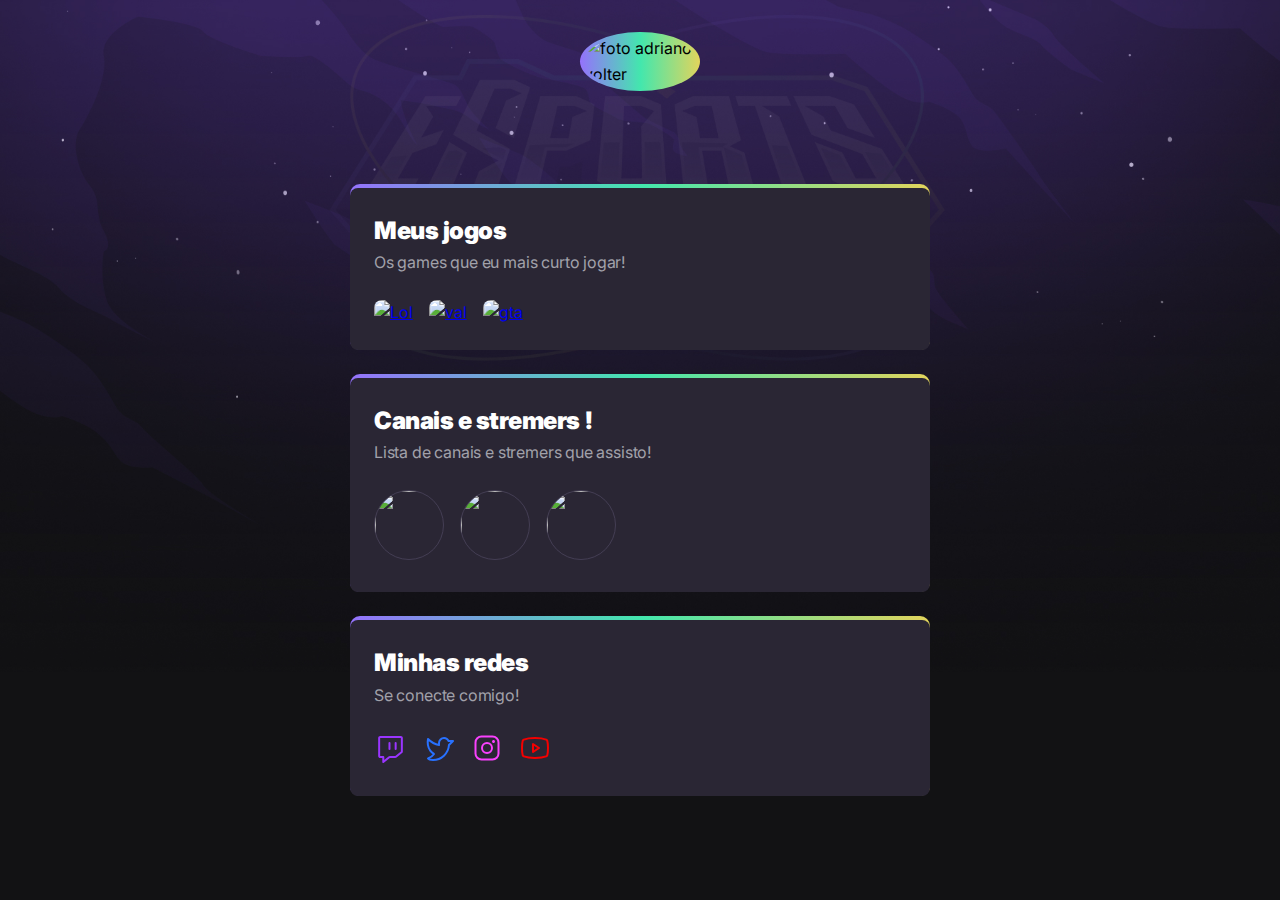
==== index .html @ 4e8849a3 "Initial commit nlw" ====
<!DOCTYPE html>
<html lang="pt-br">
    <head>
        <meta charset="UTF-8">
        <meta http-equiv="X-UA-Compatible" content="IE=edge">
        <meta name="viewport" content="width=device-width, initial-scale=1.0">
        <link rel="preconnect" href="https://fonts.googleapis.com">
        <link rel="preconnect" href="https://fonts.gstatic.com" crossorigin>
        <link href="https://fonts.googleapis.com/css2?family=Inter:wght@400;900&display=swap" rel="stylesheet">
        <link rel="stylesheet" href="./style.css">
        <title>Document</title>
    </head>
    <body>
        <header>
            <div>
                <img src="https://github.com/AdrianoVolter.png" alt="foto adriano volter">
            </div>    
        </header>
        <main>
            <section>
                <div>
                    <h2>Meus jogos</h2>
                    <p>Os games que eu mais curto jogar!</p>
                    <ul class="games-list">
                        <li>
                            <a target="_blank"
                             href="https://www.twitch.tv/directory/game/League%20of%20Legends">
                                <img src="https://static-cdn.jtvnw.net/ttv-boxart/21779-188x250.jpg" alt="Lol">
                            </a>
                        </li>
                        
                        <li>
                            <a target="_blank"
                             href="https://www.twitch.tv/directory/game/VALORANT">
                                <img src="https://static-cdn.jtvnw.net/ttv-boxart/516575-188x250.jpg" alt="val">
                            </a>
                        </li>

                        <li>
                            <a target="_blank"
                             href="https://www.twitch.tv/directory/game/Grand%20Theft%20Auto%20V">
                                <img src="https://static-cdn.jtvnw.net/ttv-boxart/32982_IGDB-188x250.jpg" alt="gta">
                            </a>
                        </li>

                    </ul>
                </div>
            </section>

            <section>
                <div>
                    <h2>Canais e stremers !</h2>
                    <p>Lista de canais e stremers que assisto!</p>
                    <ul class="channel-list">
                        <li>
                            <a target="_blank"
                             href="https://www.twitch.tv/yoda">
                                <img src="https://static-cdn.jtvnw.net/jtv_user_pictures/a1489408-be7a-42b8-b823-962d1e0f0a6a-profile_image-150x150.png" alt="">
                            </a>
                        </li>
                        
                        <li>
                            <a target="_blank"
                             href="https://www.twitch.tv/zakl1k">
                                <img src="https://static-cdn.jtvnw.net/jtv_user_pictures/0e5b4590-626e-410c-a08b-65a54953b983-profile_image-150x150.png" alt="">
                            </a>
                        </li>

                        <li>
                            <a target="_blank"
                             href="https://www.twitch.tv/amandrakarp">
                                <img src="https://static-cdn.jtvnw.net/jtv_user_pictures/7d8083df-2f0f-4ee6-8cc4-aba22d2e63bd-profile_image-150x150.png" alt="">
                            </a>
                        </li>

                    </ul>
                </div>
            </section>

            <section>
                <div>
                    <h2>Minhas redes </h2>
                    <p>Se conecte comigo!</p>
                    <ul class="games-list">
                        <li>
                            <a target="_blank"
                             href="">
                                    <svg width="33" height="32" viewBox="0 0 33 32" fill="none" xmlns="http://www.w3.org/2000/svg">
                                    <path d="M21.2824 25H15.8426C15.6011 25.0001 15.3678 25.0844 15.1852 25.2375L9.28125 30V25H6.1875C5.914 25 5.65169 24.8946 5.4583 24.7071C5.2649 24.5196 5.15625 24.2652 5.15625 24V6C5.15625 5.73478 5.2649 5.48043 5.4583 5.29289C5.65169 5.10536 5.914 5 6.1875 5H26.8125C27.086 5 27.3483 5.10536 27.5417 5.29289C27.7351 5.48043 27.8438 5.73478 27.8438 6V19.5375C27.8417 19.6832 27.8072 19.8267 27.7427 19.9583C27.6782 20.0899 27.5851 20.2065 27.4699 20.3L21.9398 24.7625C21.7572 24.9156 21.5239 24.9999 21.2824 25V25Z" stroke="#9A35FF" stroke-width="2" stroke-linecap="round" stroke-linejoin="round"/>
                                    <path d="M21.6562 11V17" stroke="#9A35FF" stroke-width="2" stroke-linecap="round" stroke-linejoin="round"/>
                                    <path d="M15.4688 11V17" stroke="#9A35FF" stroke-width="2" stroke-linecap="round" stroke-linejoin="round"/>
                                    </svg>
                                    
                            </a>
                        </li>
                        
                        <li>
                            <a target="_blank"
                             href="">
                             <svg width="32" height="32" viewBox="0 0 32 32" fill="none" xmlns="http://www.w3.org/2000/svg">
                                <path d="M16 11C16 8.25003 18.3125 5.96253 21.0625 6.00003C22.0256 6.01115 22.9649 6.30018 23.7676 6.83237C24.5704 7.36457 25.2023 8.11728 25.5875 9.00003H30L25.9625 13.0375C25.7019 17.0932 23.9066 20.8975 20.9415 23.6769C17.9764 26.4562 14.0641 28.002 10 28C6 28 5 26.5 5 26.5C5 26.5 9 25 11 22C11 22 3 18 5 7.00003C5 7.00003 10 12 16 13V11Z" stroke="#2871FF" stroke-width="2" stroke-linecap="round" stroke-linejoin="round"/>
                                </svg>
                                
                            </a>
                        </li>

                        <li>
                            <a target="_blank"
                             href="">
                             <svg width="32" height="32" viewBox="0 0 32 32" fill="none" xmlns="http://www.w3.org/2000/svg">
                                <path d="M16 21C18.7614 21 21 18.7614 21 16C21 13.2386 18.7614 11 16 11C13.2386 11 11 13.2386 11 16C11 18.7614 13.2386 21 16 21Z" stroke="#FA41FE" stroke-width="2" stroke-miterlimit="10"/>
                                <path d="M21.5 4.5H10.5C7.18629 4.5 4.5 7.18629 4.5 10.5V21.5C4.5 24.8137 7.18629 27.5 10.5 27.5H21.5C24.8137 27.5 27.5 24.8137 27.5 21.5V10.5C27.5 7.18629 24.8137 4.5 21.5 4.5Z" stroke="#FA41FE" stroke-width="2" stroke-linecap="round" stroke-linejoin="round"/>
                                <path d="M22.5 11C23.3284 11 24 10.3284 24 9.5C24 8.67157 23.3284 8 22.5 8C21.6716 8 21 8.67157 21 9.5C21 10.3284 21.6716 11 22.5 11Z" fill="#FA41FE"/>
                                </svg>
                                
                            </a>
                        </li>

                        <li>
                            <a target="_blank"
                             href="">
                             <svg width="32" height="32" viewBox="0 0 32 32" fill="none" xmlns="http://www.w3.org/2000/svg">
                                <path d="M20 16L14 12V20L20 16Z" stroke="#F40000" stroke-width="2" stroke-linecap="round" stroke-linejoin="round"/>
                                <path d="M3 16C3 19.725 3.3875 21.9 3.675 23.025C3.75427 23.3302 3.90418 23.6126 4.11262 23.8493C4.32106 24.0859 4.58221 24.2703 4.875 24.3875C9.0625 25.9875 16 25.95 16 25.95C16 25.95 22.9375 25.9875 27.125 24.3875C27.4178 24.2703 27.6789 24.0859 27.8874 23.8493C28.0958 23.6126 28.2457 23.3302 28.325 23.025C28.6125 21.9 29 19.725 29 16C29 12.275 28.6125 10.1 28.325 8.975C28.2457 8.66975 28.0958 8.38741 27.8874 8.15074C27.6789 7.91407 27.4178 7.7297 27.125 7.6125C22.9375 6.0125 16 6.05 16 6.05C16 6.05 9.0625 6.0125 4.875 7.6125C4.58221 7.7297 4.32106 7.91407 4.11262 8.15074C3.90418 8.38741 3.75427 8.66975 3.675 8.975C3.3875 10.1 3 12.275 3 16Z" stroke="#F40000" stroke-width="2" stroke-linecap="round" stroke-linejoin="round"/>
                                </svg>
                                
                            </a>
                        </li>

                        <li>
                            
                        </li>

                    </ul>
                </div>
            </section>
        </main>
    </body>
</html>
---- style.css ----
* {
    margin: 0;
    padding: 0;
    box-sizing: border-box;
}

ul {
    list-style: none;
}
   
body{
    background-image: url("assets/Fundo.jpg");
    background-position: top center;
    background-size: 100% auto;
    background-repeat: no-repeat;
    background-color: #121214;
}
body * {
    font-family: 'Inter', sans-serif;
    line-height: 160%;
}

header {
    padding-top: 32px;
    height: calc(120px + 32px);
}

header div{ 
    width: 120px;
    margin: auto;
    background-image: linear-gradient(90deg, #9572FC 0%, #43E7AD 50.52%, #E2D45C 100%);
    border-radius: 50%;
    padding: 4px;
    display: flex;
    transition: tranform .3s;
} 

header div img{
    width: 100%;
    border-radius: 50%;
}

header div:hover{
    transform: scale(1.1);
}

main{
    max-width: 580px;
    width: 90%;
    margin: auto;
    display: grid;
    gap: 24px;
    margin-top: 32px;
}

section {
    color: white;
    background-image: linear-gradient(90deg, #9572FC 0%, #43E7AD 50.52%, #E2D45C 100%);
    padding-top: 4px;
    border-radius: 10px;
}

 section div{
    background: #2A2634;
    padding: 32px;
    padding: 24px;
    border-radius: 8px;
}
section h2 {
    font-weight: 900;
    font-size: 24px;
    letter-spacing: -0.47px;
}

section p {
    font-weight: 400;
    font-size: 16px;
    letter-spacing: -0.18px;
    color: #A1A1AA;
}

section ul {
    display: flex;
    gap: 16px;
    margin-top: 24px;
}
section ul li {
    transition: tranform .3s;
}

section ul li:hover{
    transform: scale(1.1);
    
}

.games-list img {
    width: 90px;
    height: 120px;
    border-radius: 8px;
    flex: none;
    order: 0;
    flex-grow: 0;
}

.channel-list img {
    box-sizing: border-box;
    width: 70px;
    height: 70px;
    border: 1px solid #443E54;
    border-radius: 999px;
    flex: none;
    order: 0;
    flex-grow: 0;
}

/*Animaçao*/

header div{
    animation: fromTop .7s .5s backwards;
}

@keyframes fromTop {
    from {
        opacity: 0;
        transform: translateY(-30px);
    }

    to {
        opacity: 1;
        transform: translateY(0);
    }
}

main section{
    animation: fromButton .7s backwards;

}

main section:nth-child(1){
    animation-delay: 0;
}

main section:nth-child(2){
    animation-delay: .4s;
}

main section:nth-child(3){
    animation-delay: .7s;
}

@keyframes fromButton {
    from {
        opacity: 0;
        transform: translateY(30px);
    }

    to {
        opacity: 1;
        transform: translateY(0);
    }

}
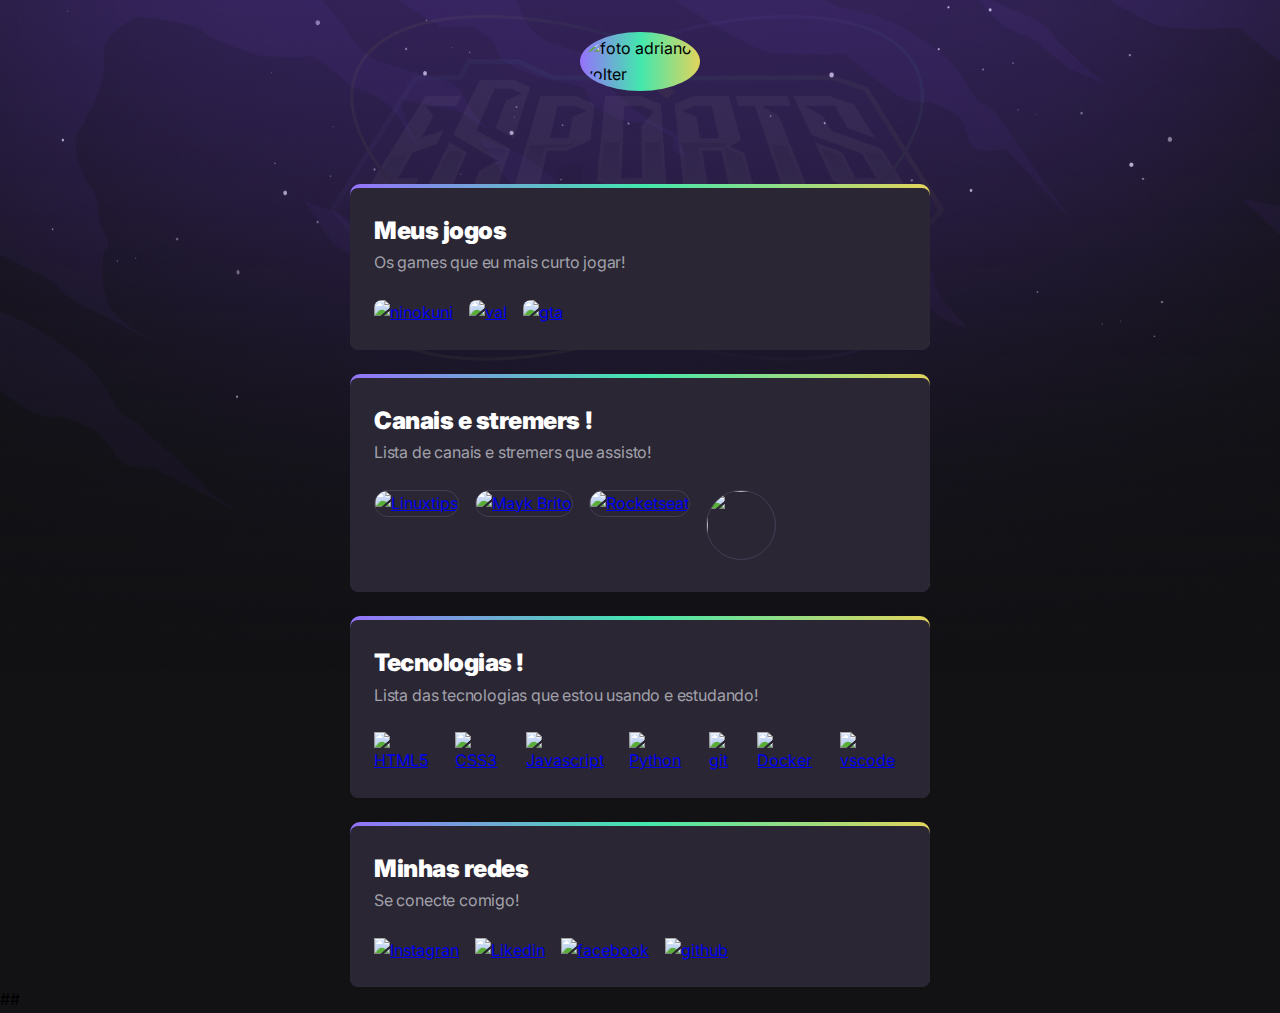
==== commit 1c4f1377: "Update index .html" ====
--- a/index .html
+++ b/index .html
@@ -19,20 +19,23 @@
         <main>
             <section>
                 <div>
-                    <h2>Meus jogos</h2>
+                    <h2>Meus jogos 
+                        
+                    </h2>
+                        
                     <p>Os games que eu mais curto jogar!</p>
                     <ul class="games-list">
                         <li>
                             <a target="_blank"
-                             href="https://www.twitch.tv/directory/game/League%20of%20Legends">
-                                <img src="https://static-cdn.jtvnw.net/ttv-boxart/21779-188x250.jpg" alt="Lol">
+                             href="https://www.twitch.tv/directory/game/Ni%20no%20Kuni%3A%20Cross%20Worlds">
+                                <img src="https://static-cdn.jtvnw.net/ttv-boxart/519394_IGDB-144x192.jpg" alt="ninokuni">
                             </a>
                         </li>
                         
                         <li>
                             <a target="_blank"
-                             href="https://www.twitch.tv/directory/game/VALORANT">
-                                <img src="https://static-cdn.jtvnw.net/ttv-boxart/516575-188x250.jpg" alt="val">
+                             href="https://www.twitch.tv/directory/game/Super%20Metroid">
+                                <img src="https://static-cdn.jtvnw.net/ttv-boxart/7595_IGDB-144x192.jpg" alt="val">
                             </a>
                         </li>
 
@@ -54,22 +57,87 @@
                     <ul class="channel-list">
                         <li>
                             <a target="_blank"
-                             href="https://www.twitch.tv/yoda">
-                                <img src="https://static-cdn.jtvnw.net/jtv_user_pictures/a1489408-be7a-42b8-b823-962d1e0f0a6a-profile_image-150x150.png" alt="">
+                             href="https://www.twitch.tv/linuxtips">
+                                <img src="https://static-cdn.jtvnw.net/jtv_user_pictures/10db8bbd-7aec-4ced-9571-1f349544fea9-profile_image-150x150.png" alt="Linuxtips">
                             </a>
                         </li>
                         
                         <li>
                             <a target="_blank"
-                             href="https://www.twitch.tv/zakl1k">
-                                <img src="https://static-cdn.jtvnw.net/jtv_user_pictures/0e5b4590-626e-410c-a08b-65a54953b983-profile_image-150x150.png" alt="">
+                             href="https://www.twitch.tv/maykbrito">
+                                <img src="https://static-cdn.jtvnw.net/jtv_user_pictures/9ce11a2b-ec84-44b1-9c76-b8d29df5fef0-profile_image-150x150.png" alt="Mayk Brito">
                             </a>
                         </li>
 
                         <li>
                             <a target="_blank"
-                             href="https://www.twitch.tv/amandrakarp">
-                                <img src="https://static-cdn.jtvnw.net/jtv_user_pictures/7d8083df-2f0f-4ee6-8cc4-aba22d2e63bd-profile_image-150x150.png" alt="">
+                             href="https://www.twitch.tv/rocketseat_oficial">
+                                <img src="https://static-cdn.jtvnw.net/jtv_user_pictures/32092d00-2638-422d-8a24-c609354e8a9d-profile_image-150x150.png" alt="Rocketseat">
+                            </a>
+                        </li>
+
+                        <li>
+                            <a target="_blank"
+                             href="https://www.twitch.tv/diolinux">
+                                <img src="https://static-cdn.jtvnw.net/jtv_user_pictures/a6bba8f8-62b2-4b0b-830c-a89cb7badcfc-profile_image-150x150.png" alt="">
+                            </a>
+                        </li>
+
+                    </ul>
+                </div>
+            </section>
+
+            <section>
+                <div>
+                    <h2>Tecnologias !</h2>
+                    <p>Lista das tecnologias que estou usando e estudando!</p>
+                    <ul class="tecno-list">
+                        <li>
+                            <a target="_blank"
+                             href="https://developer.mozilla.org/pt-BR/docs/Web/HTML">
+                                <img src="https://cdn-icons-png.flaticon.com/512/1216/1216733.png" alt="HTML5">
+                            </a>
+                        </li>
+                        
+                        <li>
+                            <a target="_blank"
+                             href="https://developer.mozilla.org/pt-BR/docs/Web/CSS">
+                                <img src="https://cdn-icons-png.flaticon.com/512/732/732190.png" alt="CSS3">
+                            </a>
+                        </li>
+
+                        <li>
+                            <a target="_blank"
+                             href="https://developer.mozilla.org/pt-BR/docs/Web/JavaScript">
+                                <img src="https://cdn-icons-png.flaticon.com/512/5968/5968292.png" alt="Javascript">
+                            </a>
+                        </li>
+
+                        <li>
+                            <a target="_blank"
+                             href="https://www.python.org/">
+                                <img src="https://cdn-icons-png.flaticon.com/512/5968/5968350.png" alt="Python">
+                            </a>
+                        </li>
+
+                        <li>
+                            <a target="_blank"
+                             href="https://git-scm.com/">
+                                <img src="https://cdn-icons-png.flaticon.com/512/4494/4494748.png" alt="git">
+                            </a>
+                        </li>
+
+                        <li>
+                            <a target="_blank"
+                             href="https://www.docker.com/">
+                                <img src="https://cdn-icons-png.flaticon.com/512/919/919853.png" alt="Docker">
+                            </a>
+                        </li>
+
+                        <li>
+                            <a target="_blank"
+                             href="https://code.visualstudio.com/">
+                                <img src="https://img.icons8.com/color/344/visual-studio--v2.png" alt="vscode">
                             </a>
                         </li>
 
@@ -81,54 +149,33 @@
                 <div>
                     <h2>Minhas redes </h2>
                     <p>Se conecte comigo!</p>
-                    <ul class="games-list">
+                    <ul class="social-list">
                         <li>
                             <a target="_blank"
-                             href="">
-                                    <svg width="33" height="32" viewBox="0 0 33 32" fill="none" xmlns="http://www.w3.org/2000/svg">
-                                    <path d="M21.2824 25H15.8426C15.6011 25.0001 15.3678 25.0844 15.1852 25.2375L9.28125 30V25H6.1875C5.914 25 5.65169 24.8946 5.4583 24.7071C5.2649 24.5196 5.15625 24.2652 5.15625 24V6C5.15625 5.73478 5.2649 5.48043 5.4583 5.29289C5.65169 5.10536 5.914 5 6.1875 5H26.8125C27.086 5 27.3483 5.10536 27.5417 5.29289C27.7351 5.48043 27.8438 5.73478 27.8438 6V19.5375C27.8417 19.6832 27.8072 19.8267 27.7427 19.9583C27.6782 20.0899 27.5851 20.2065 27.4699 20.3L21.9398 24.7625C21.7572 24.9156 21.5239 24.9999 21.2824 25V25Z" stroke="#9A35FF" stroke-width="2" stroke-linecap="round" stroke-linejoin="round"/>
-                                    <path d="M21.6562 11V17" stroke="#9A35FF" stroke-width="2" stroke-linecap="round" stroke-linejoin="round"/>
-                                    <path d="M15.4688 11V17" stroke="#9A35FF" stroke-width="2" stroke-linecap="round" stroke-linejoin="round"/>
-                                    </svg>
-                                    
+                             href="https://www.instagram.com/adriano.volter/">
+                                <img src="https://cdn-icons-png.flaticon.com/512/1384/1384073.png" alt="Instagran">
                             </a>
                         </li>
                         
                         <li>
                             <a target="_blank"
-                             href="">
-                             <svg width="32" height="32" viewBox="0 0 32 32" fill="none" xmlns="http://www.w3.org/2000/svg">
-                                <path d="M16 11C16 8.25003 18.3125 5.96253 21.0625 6.00003C22.0256 6.01115 22.9649 6.30018 23.7676 6.83237C24.5704 7.36457 25.2023 8.11728 25.5875 9.00003H30L25.9625 13.0375C25.7019 17.0932 23.9066 20.8975 20.9415 23.6769C17.9764 26.4562 14.0641 28.002 10 28C6 28 5 26.5 5 26.5C5 26.5 9 25 11 22C11 22 3 18 5 7.00003C5 7.00003 10 12 16 13V11Z" stroke="#2871FF" stroke-width="2" stroke-linecap="round" stroke-linejoin="round"/>
-                                </svg>
-                                
+                             href="https://www.linkedin.com/in/adrianovolter/">
+                                <img src="https://cdn-icons-png.flaticon.com/512/1384/1384171.png" alt="Likedin">
                             </a>
                         </li>
 
                         <li>
                             <a target="_blank"
-                             href="">
-                             <svg width="32" height="32" viewBox="0 0 32 32" fill="none" xmlns="http://www.w3.org/2000/svg">
-                                <path d="M16 21C18.7614 21 21 18.7614 21 16C21 13.2386 18.7614 11 16 11C13.2386 11 11 13.2386 11 16C11 18.7614 13.2386 21 16 21Z" stroke="#FA41FE" stroke-width="2" stroke-miterlimit="10"/>
-                                <path d="M21.5 4.5H10.5C7.18629 4.5 4.5 7.18629 4.5 10.5V21.5C4.5 24.8137 7.18629 27.5 10.5 27.5H21.5C24.8137 27.5 27.5 24.8137 27.5 21.5V10.5C27.5 7.18629 24.8137 4.5 21.5 4.5Z" stroke="#FA41FE" stroke-width="2" stroke-linecap="round" stroke-linejoin="round"/>
-                                <path d="M22.5 11C23.3284 11 24 10.3284 24 9.5C24 8.67157 23.3284 8 22.5 8C21.6716 8 21 8.67157 21 9.5C21 10.3284 21.6716 11 22.5 11Z" fill="#FA41FE"/>
-                                </svg>
-                                
-                            </a>
+                             href="https://www.facebook.com/adrianojosevalter">
+                                <img src="https://cdn-icons-png.flaticon.com/512/1400/1400477.png" alt="facebook">
+                            </a> 
                         </li>
 
                         <li>
                             <a target="_blank"
-                             href="">
-                             <svg width="32" height="32" viewBox="0 0 32 32" fill="none" xmlns="http://www.w3.org/2000/svg">
-                                <path d="M20 16L14 12V20L20 16Z" stroke="#F40000" stroke-width="2" stroke-linecap="round" stroke-linejoin="round"/>
-                                <path d="M3 16C3 19.725 3.3875 21.9 3.675 23.025C3.75427 23.3302 3.90418 23.6126 4.11262 23.8493C4.32106 24.0859 4.58221 24.2703 4.875 24.3875C9.0625 25.9875 16 25.95 16 25.95C16 25.95 22.9375 25.9875 27.125 24.3875C27.4178 24.2703 27.6789 24.0859 27.8874 23.8493C28.0958 23.6126 28.2457 23.3302 28.325 23.025C28.6125 21.9 29 19.725 29 16C29 12.275 28.6125 10.1 28.325 8.975C28.2457 8.66975 28.0958 8.38741 27.8874 8.15074C27.6789 7.91407 27.4178 7.7297 27.125 7.6125C22.9375 6.0125 16 6.05 16 6.05C16 6.05 9.0625 6.0125 4.875 7.6125C4.58221 7.7297 4.32106 7.91407 4.11262 8.15074C3.90418 8.38741 3.75427 8.66975 3.675 8.975C3.3875 10.1 3 12.275 3 16Z" stroke="#F40000" stroke-width="2" stroke-linecap="round" stroke-linejoin="round"/>
-                                </svg>
-                                
-                            </a>
-                        </li>
-
-                        <li>
-                            
+                            href="https://github.com/AdrianoVolter">
+                               <img src="https://cdn-icons-png.flaticon.com/512/733/733553.png" alt="github">
+                           </a>
                         </li>
 
                     </ul>
@@ -136,4 +183,5 @@
             </section>
         </main>
     </body>
-</html>+    <footer>##</footer>
+</html>
